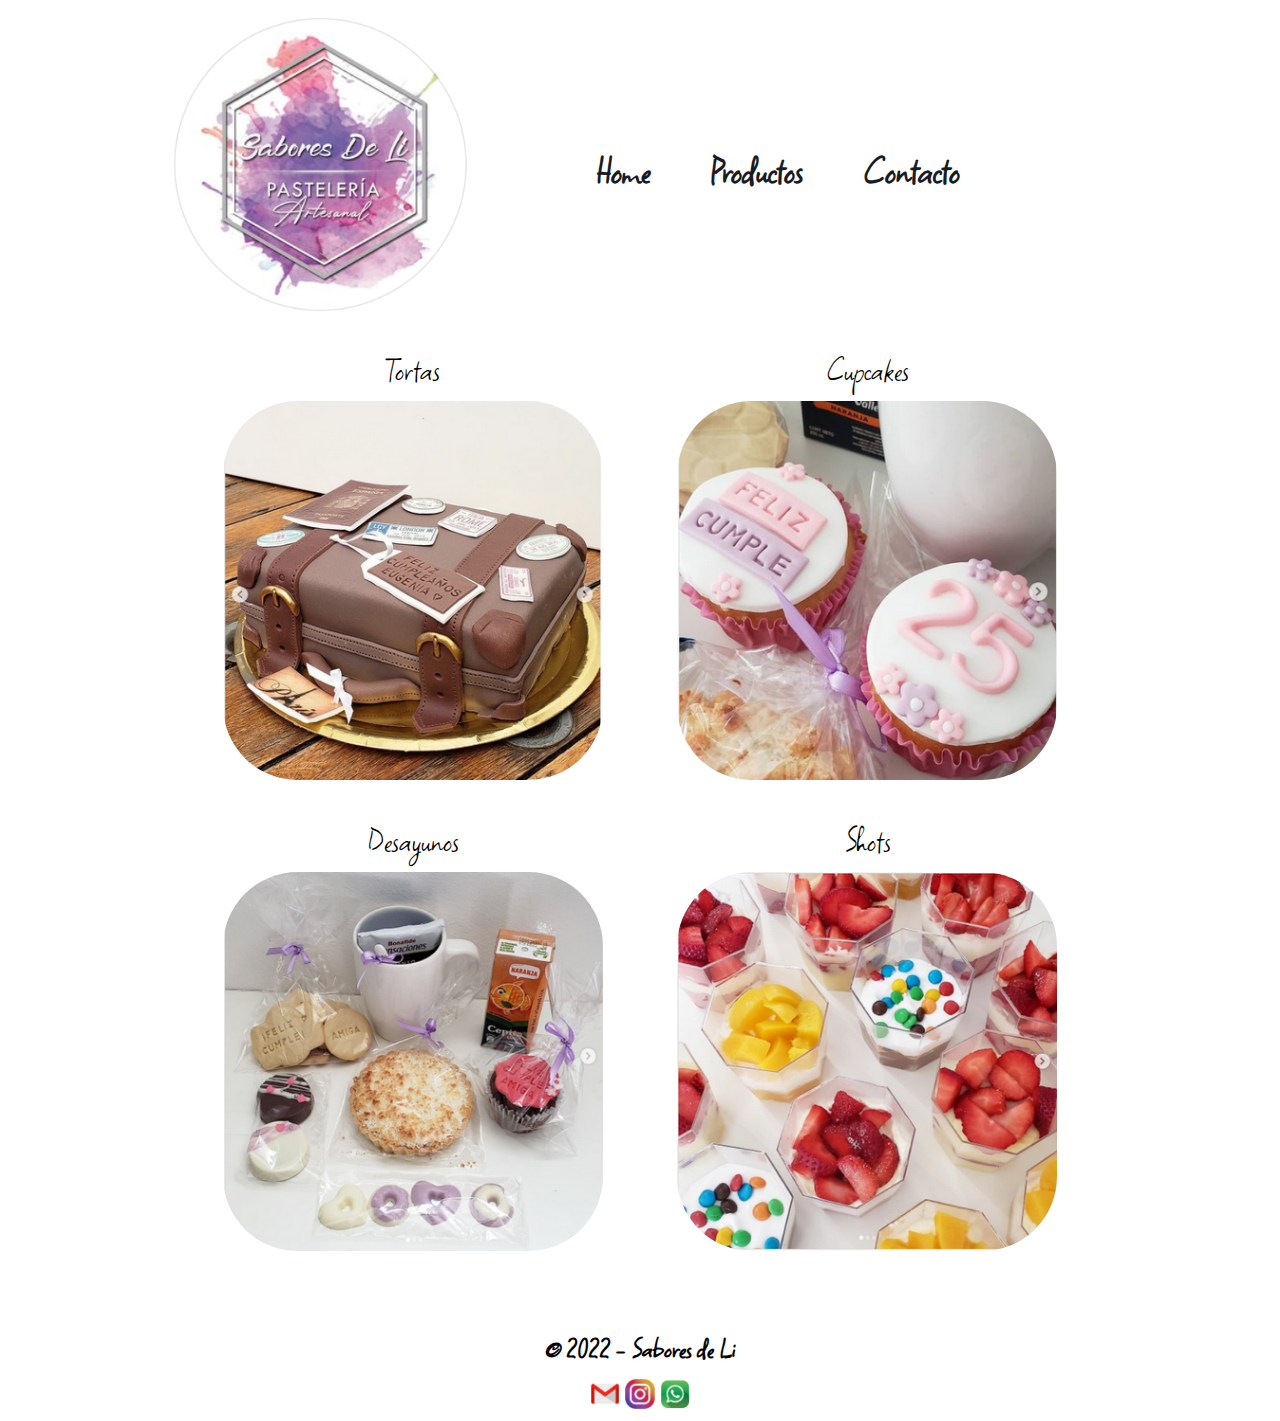
==== index.html @ b252bbd1 "Add files via upload" ====
<!DOCTYPE html>

<html lang="es">
    
    <head>
        <meta charset="UTF-8"> 
        <meta name="viewport" content="width=device-width, initial-scale=1.0">
        <title>Sabores de Li</title>
        <link rel="stylesheet" href="reset.css">
        <link rel="stylesheet" href="style.css">
        <link href="https://fonts.googleapis.com/css2?family=Grape+Nuts&family=Montserrat:wght@300&family=Open+Sans:ital,wght@1,300&family=Square+Peg&display=swap" rel="stylesheet">
    </head>

    <body>

        <div class="caja">
            <header>
                <h1><a href="index.html"><img class="logo" src="img/logo.png"></h1></a>
                    <nav class="menu">
                        <ul>
                            <li><a href="index.html">Home</a></li>
                            <li><a href="">Productos</a>
                                <ul>
                                    <li><a href="tortas.html">Tortas</a></li>
                                    <li><a href="desayunos.html">Desayunos</a></li>
                                    <li><a href="cupcakes.html">Cupcakes</a></li>
                                    <li><a href="shot.html">Shots</a></li>
                                </ul>
                            </li>
                            <li><a href="contacto.html">Contacto</a></li>
                        </ul>
                    </nav>
            </header>
        </div>

            
        <main>
            <div class="productos-en-venta">
                <ul class="productos">
                    <li>Tortas
                        <a href="tortas.html"><img class="foto-productos" src="img/torta_4.png"></a>
                    </li>
                    <li>Cupcakes
                        <a href="cupcakes.html"><img class="foto-productos" src="img/cups_2.png"></a>              
                    </li>
                    <li>Desayunos
                        <a href="desayunos.html"><img class="foto-productos" src="img/desayuno_1.png"></a>     
                    </li>
                    <li>Shots
                        <a href="shot.html"><img class="foto-productos" src="img/shot_3.png"></a>               
                    </li>
                </ul>
            </div>
       </main>
            
        <footer>
            <p>© 2022 - Sabores de Li</p>
            <p class="iconos">
            <a href="mailto:magalimedone@gmail.com" target="_blank"><img class="foto-footer" src="img/mail.png" ></a>
            <a href="https://www.instagram.com/sabores.deli" target="_blank"><img class="foto-footer" src="img/instagram.png"></a>
            <a href="out.html" target="_blank"><img class="foto-footer" src="img/what.png"></a>
            </p>
        </footer>   
    </body>
</html>
---- style.css ----
html {
    box-sizing:border-box;
}

body, header{
    display: block;
}

main {
    text-align: center;
}

body{
    background: #ffffff;
    width: 980px;
    margin:auto;
}

header {
    width: 100%;
}

.caja{
    position: relative;
    margin: 0 10px;
    width:100%;
}

.logo {
    width: 300px;
    margin: 10px 0 0 10px;
    border-color: #ffffff;

}

.menu {
    position: absolute;
    top:150px;
    right:150px;
}

.menu ul {
    display: flex;
    list-style: none;
}

.menu li{
    margin: 0 30px;
}

.menu ul a {
    display:block;
    font-weight: bold;
    text-decoration: none;
    color: #191C26;
    font-size: 42px;
    font-family: 'Square Peg', cursive;
    background-color: white;

}

.menu a:hover {
    color: #ac71a7;
    transition: 0.5s all;
    background-color: white;
}

.menu ul li ul {
    display: none;
    margin:0;
    position:absolute;
}

.menu ul li a:hover + ul, .menu ul li ul:hover {
    display: block;
}


@media only screen and (max-width: 600px) {
    .logo {
        margin: 10px 0 0 350px;
    }
    nav{
        position: static;
        font-family: 'Square Peg', cursive;
        text-align: center;
        margin-bottom: 30px;
    }
}

.productos-en-venta{ /* caja que me contiene todos los productos*/
    width: 100%;
    margin: 20px 0;
    text-align: center;
}

.foto-productos { /*estilo de las fotos incluidas en los productos*/
    width: 90% ;
    box-sizing: border-box;
    border: 2px solid #ffffff;
    border-radius: 20%;
    text-align: center;
    margin: 10px 0;
}

.productos li{
    display: inline-block;
    width: 430px;
    text-align: center;
    box-sizing: border-box;
    border: 2px solid #ffffff;
    border-radius: 10px;
    font-family: 'Square Peg', cursive;
    font-size:35px;
    margin: 10px;
}

.productos li:hover {
    opacity: 0.7;
    font-size:35px;
    width: 435px;
    transition: 0.4s;
}
.productos li:hover h2{
    font-size: 45px;
    opacity: 0.7;
}

/*tortas HTML */
.tortas {
    display: flex;
    width: 980px;
    height: 100%;
    flex-wrap: wrap;
    align-content: center;

}

.foto-tortas {
    width: 300px;
    box-sizing: border-box;
    border: 2px solid #ffffff;
    border-radius: 20%;
    text-align: center;
    margin: 10px;
}

.tortas div:hover {
    transform: scale(1.5);
    transition: 0.3s;
}

/*Formulario de contacto */

form{
    display: inline-block;
    width: 70%;
    text-align: center;
}

form label{
    display: block;
    font-size: 30px;
    margin: 10px;
    font-family: 'Square Peg', cursive;
    font-weight: bold;
}

.input-padron{
    margin: 20px;
    padding: 10px 20px;
    width: 70%;
    font-family: 'Square Peg', cursive;
    font-size: 25px;
    border-radius: 5px;
}

.enviar{
    width: 200px;
    padding: 15px 0;
    font-size: 18px;
    font-weight: bold;
    color:white;
    background: rgb(222, 183, 231);
    border:none;
    border-radius: 5px;
    transition: 1s all;
    cursor:pointer;
    text-align: center;

}

.enviar:hover{
    background: rgb(196, 75, 233);
    transform: scale(1.02);
    transform: skewX(20deg);
}

.mapa{
    display: block;
    font-family: 'Square Peg', cursive;
    border-radius: 5px;
    text-align: center;
    margin-top: 50px;
}

.donde-estamos{
    text-align: center;
    display: block;
    padding: 10px 0;
    font-size: 30px;
    font-family: 'Square Peg', cursive;
    font-weight: bold;

}

footer {
    color: #030405;
    text-align: center;
    bottom: 0;
    font-family: 'Square Peg', cursive;
    font-size: 30px;
    font-weight: bold;
    margin-top: 50px;
  }

.foto-footer{
    padding-top: 15px;
    width: 30px;
    font-size: 10px;
    text-align: center;

  }
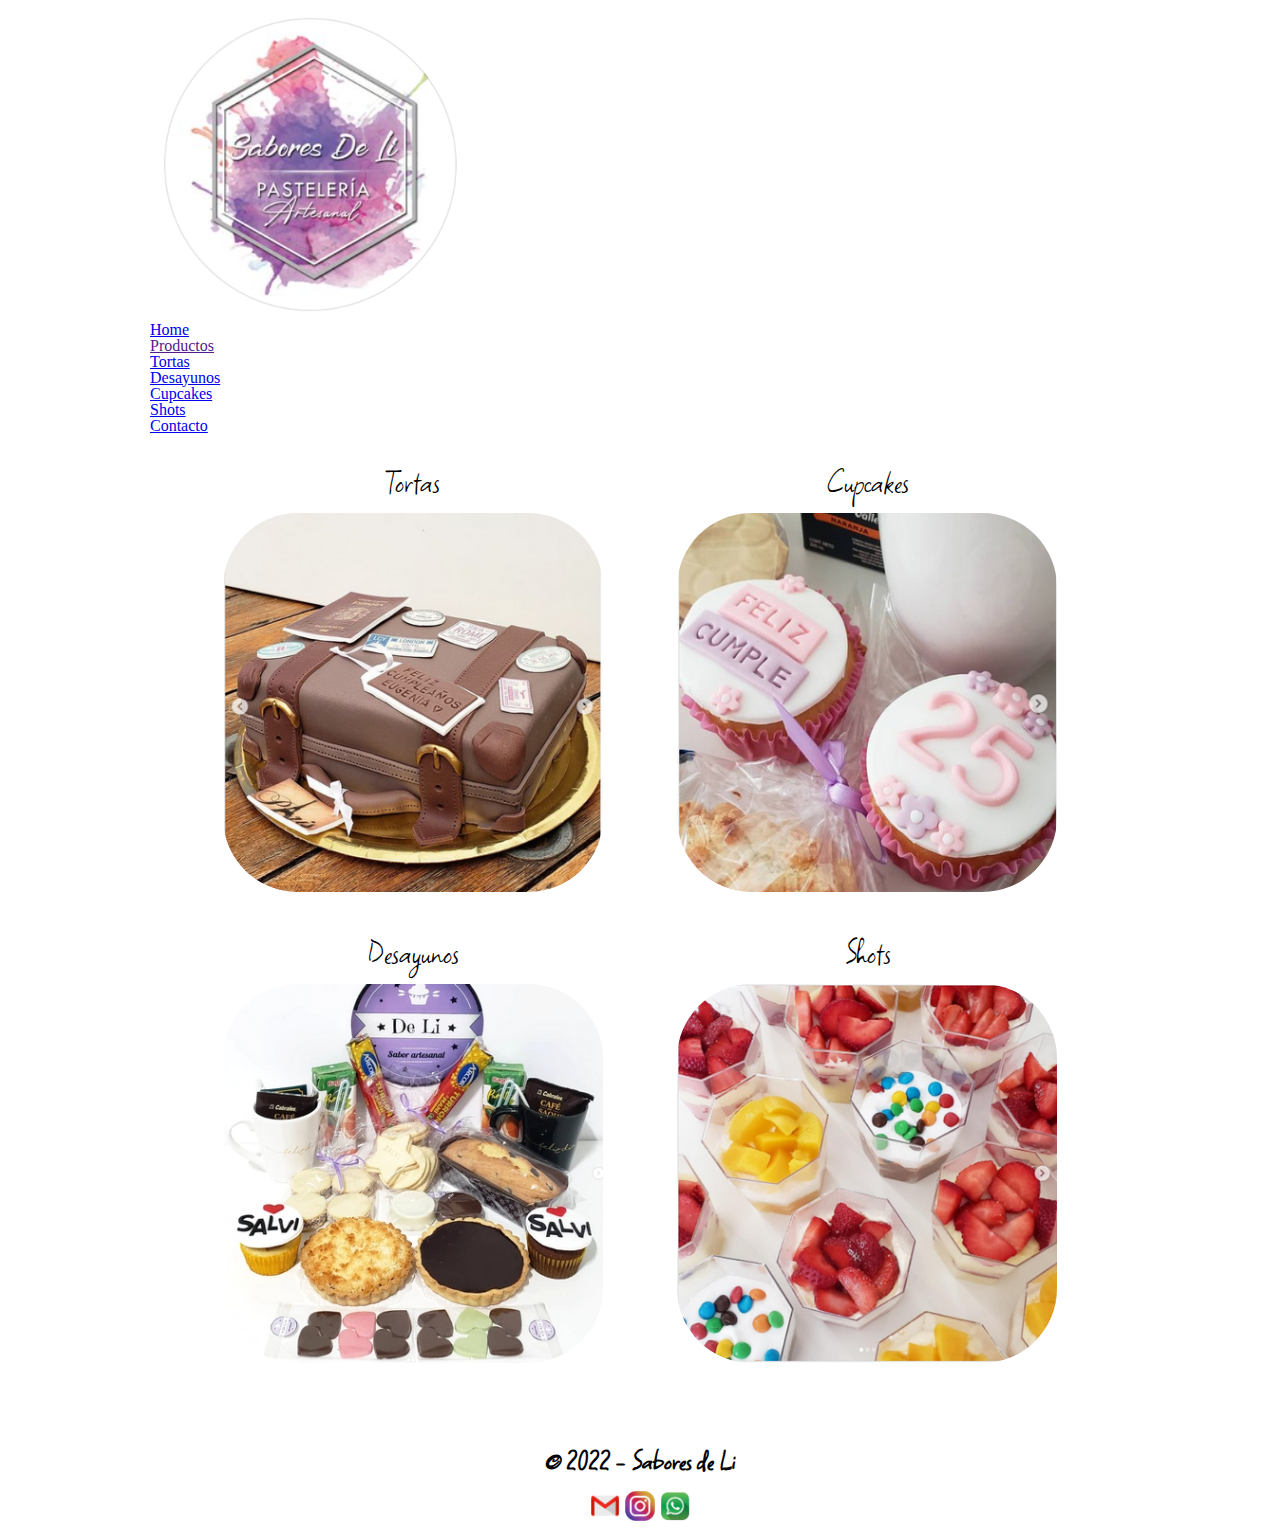
==== commit fad7fd8c: "Update index.html" ====
--- a/index.html
+++ b/index.html
@@ -12,27 +12,21 @@
     </head>
 
     <body>
-
-        <div class="caja">
-            <header>
-                <h1><a href="index.html"><img class="logo" src="img/logo.png"></h1></a>
-                    <nav class="menu">
+        <nav>
+            <div><a href="index.html"><img class="logo" src="img/logo.png"></a></div>
+                <ul>
+                    <li><a href="index.html">Home</a></li>
+                    <li><a href="">Productos</a>
                         <ul>
-                            <li><a href="index.html">Home</a></li>
-                            <li><a href="">Productos</a>
-                                <ul>
-                                    <li><a href="tortas.html">Tortas</a></li>
-                                    <li><a href="desayunos.html">Desayunos</a></li>
-                                    <li><a href="cupcakes.html">Cupcakes</a></li>
-                                    <li><a href="shot.html">Shots</a></li>
-                                </ul>
-                            </li>
-                            <li><a href="contacto.html">Contacto</a></li>
+                            <li><a href="tortas.html">Tortas</a></li>
+                            <li><a href="desayunos.html">Desayunos</a></li>
+                            <li><a href="cupcakes.html">Cupcakes</a></li>
+                            <li><a href="shot.html">Shots</a></li>
                         </ul>
-                    </nav>
-            </header>
-        </div>
-
+                    </li>
+                    <li><a href="contacto.html">Contacto</a></li>
+                </ul>
+        </nav> 
             
         <main>
             <div class="productos-en-venta">
@@ -44,7 +38,7 @@
                         <a href="cupcakes.html"><img class="foto-productos" src="img/cups_2.png"></a>              
                     </li>
                     <li>Desayunos
-                        <a href="desayunos.html"><img class="foto-productos" src="img/desayuno_1.png"></a>     
+                        <a href="desayunos.html"><img class="foto-productos" src="img/desayuno_9.jpg"></a>     
                     </li>
                     <li>Shots
                         <a href="shot.html"><img class="foto-productos" src="img/shot_3.png"></a>               
@@ -62,4 +56,4 @@
             </p>
         </footer>   
     </body>
-</html>+</html>
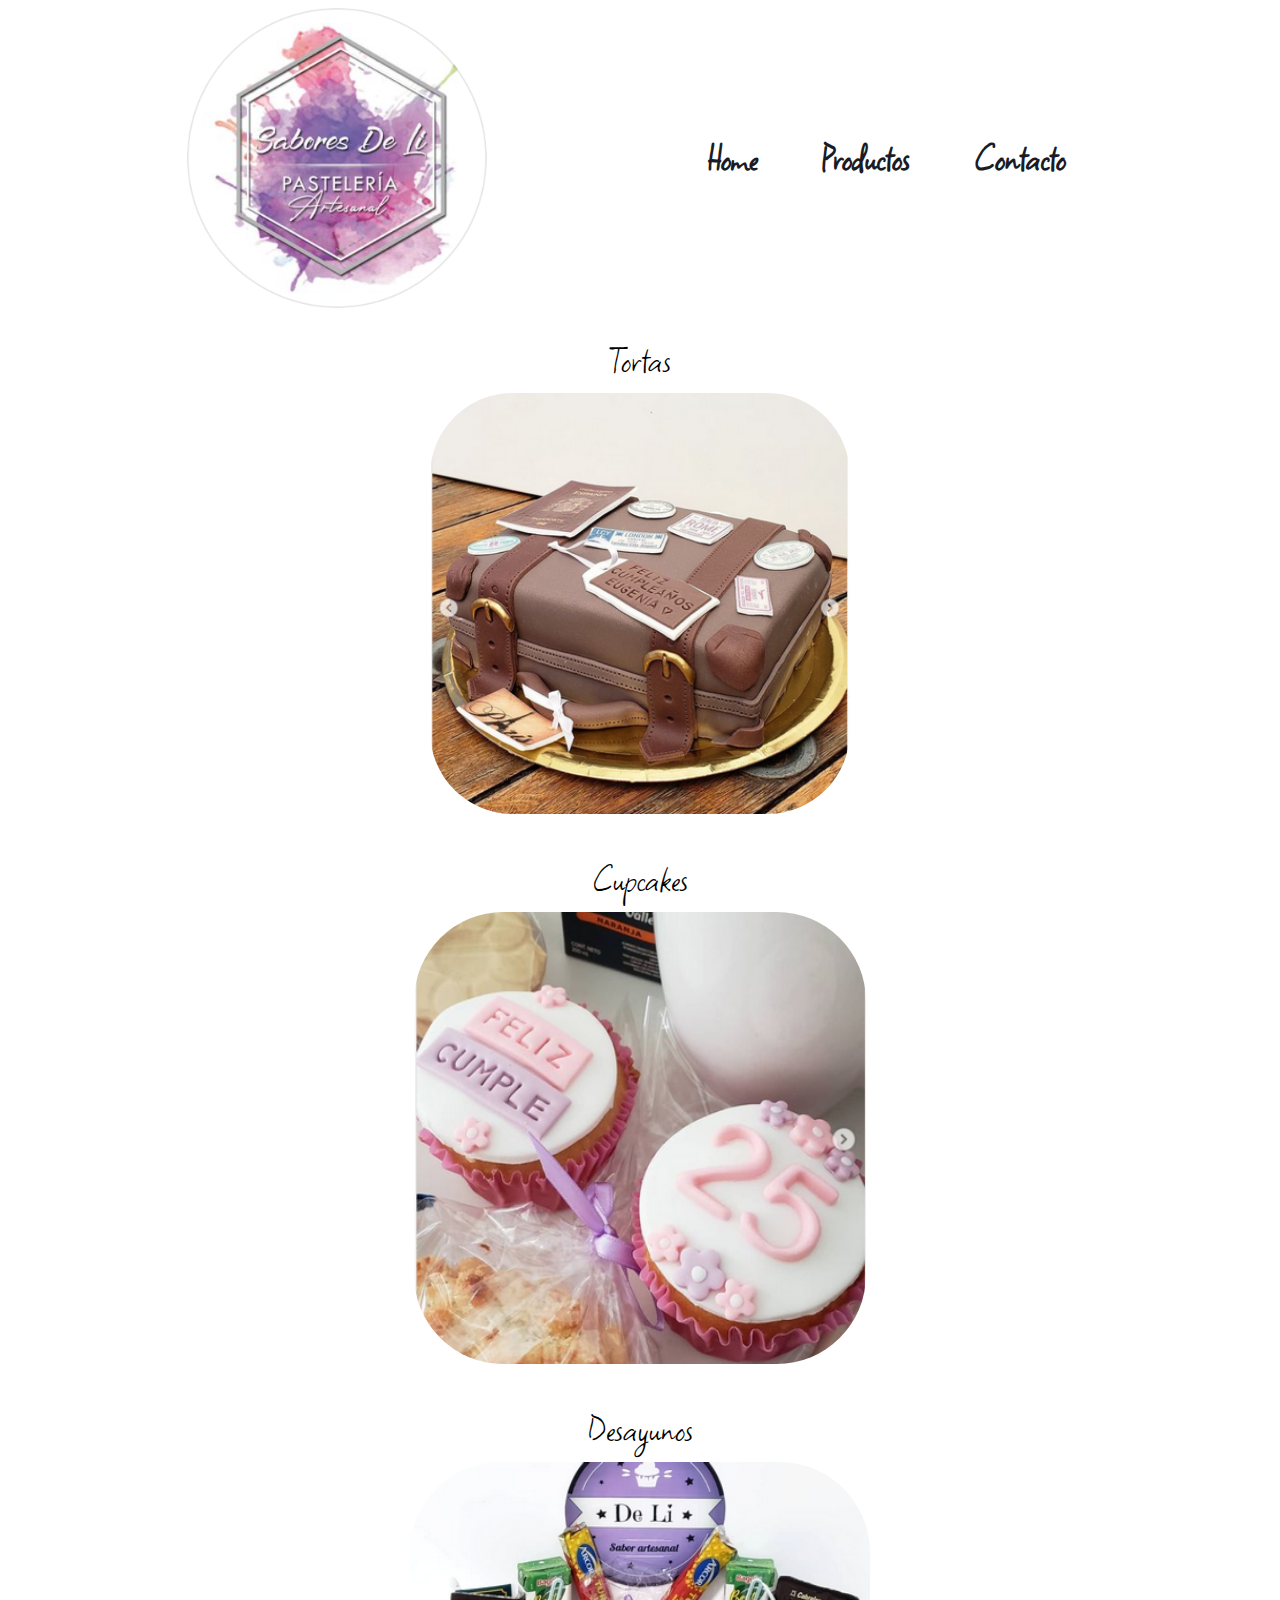
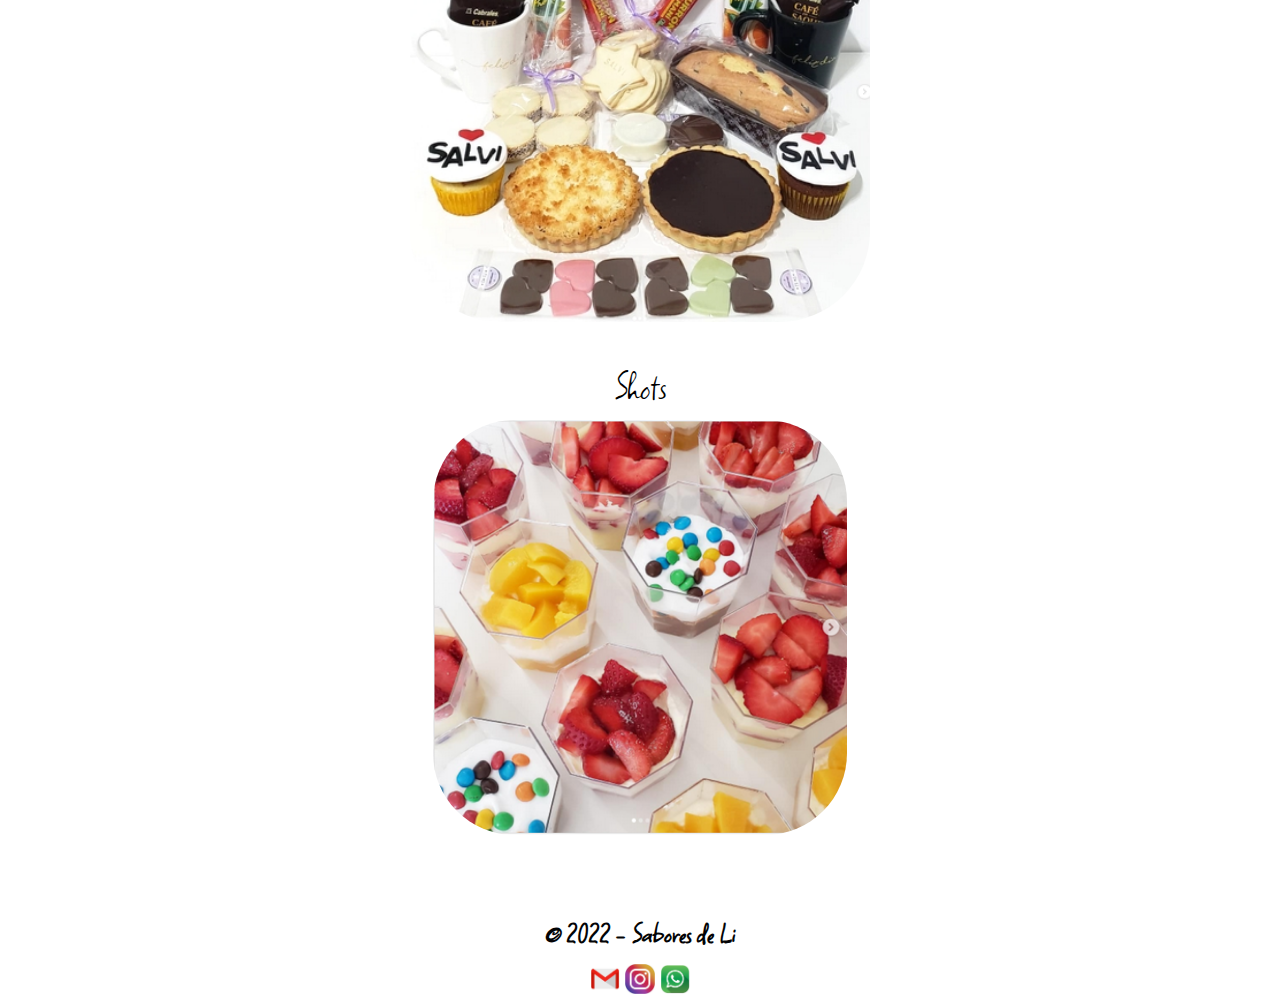
==== commit 321872dc: "Add files via upload" ====
--- a/index.html
+++ b/index.html
@@ -56,4 +56,4 @@
             </p>
         </footer>   
     </body>
-</html>
+</html>--- a/style.css
+++ b/style.css
@@ -12,85 +12,71 @@
 
 body{
     background: #ffffff;
-    width: 980px;
+    width: 80%;
     margin:auto;
 }
 
-header {
-    width: 100%;
-}
-
-.caja{
-    position: relative;
-    margin: 0 10px;
-    width:100%;
+nav{
+    display: flex;
+    flex-wrap: wrap;
+    justify-content: space-around;
 }
 
 .logo {
-    width: 300px;
-    margin: 10px 0 0 10px;
-    border-color: #ffffff;
-
-}
-
-.menu {
-    position: absolute;
-    top:150px;
-    right:150px;
-}
-
-.menu ul {
+    width:80%;
+}
+
+nav ul {
     display: flex;
-    list-style: none;
-}
-
-.menu li{
-    margin: 0 30px;
-}
-
-.menu ul a {
+    align-items: center;
+
+}
+
+nav li{
+    margin: 2rem;
+    text-align: center;
+}
+
+nav ul a {
     display:block;
     font-weight: bold;
     text-decoration: none;
     color: #191C26;
-    font-size: 42px;
+    font-size: 40px;
     font-family: 'Square Peg', cursive;
     background-color: white;
 
 }
 
-.menu a:hover {
+@media only screen and (max-width: 420px) {
+    nav ul a{
+        font-size: 40px;
+        text-align: center;
+    }
+
+}
+
+nav a:hover {
     color: #ac71a7;
     transition: 0.5s all;
     background-color: white;
 }
-
-.menu ul li ul {
+nav ul li ul {
     display: none;
     margin:0;
     position:absolute;
-}
-
-.menu ul li a:hover + ul, .menu ul li ul:hover {
-    display: block;
-}
-
-
-@media only screen and (max-width: 600px) {
-    .logo {
-        margin: 10px 0 0 350px;
-    }
-    nav{
-        position: static;
-        font-family: 'Square Peg', cursive;
-        text-align: center;
-        margin-bottom: 30px;
-    }
-}
+
+}
+
+nav ul li a:hover + ul, nav ul li ul:hover {
+    display: block;
+    background-color: white;
+}
+
 
 .productos-en-venta{ /* caja que me contiene todos los productos*/
     width: 100%;
-    margin: 20px 0;
+    margin: 10px 0;
     text-align: center;
 }
 
@@ -105,44 +91,35 @@
 
 .productos li{
     display: inline-block;
-    width: 430px;
     text-align: center;
     box-sizing: border-box;
     border: 2px solid #ffffff;
     border-radius: 10px;
     font-family: 'Square Peg', cursive;
-    font-size:35px;
+    font-size: 40px;
     margin: 10px;
 }
 
 .productos li:hover {
     opacity: 0.7;
-    font-size:35px;
-    width: 435px;
+    font-size:42px;
+    width: 505px;
     transition: 0.4s;
-}
-.productos li:hover h2{
-    font-size: 45px;
-    opacity: 0.7;
 }
 
 /*tortas HTML */
 .tortas {
     display: flex;
-    width: 980px;
-    height: 100%;
     flex-wrap: wrap;
-    align-content: center;
+    justify-content: space-around;
 
 }
 
 .foto-tortas {
-    width: 300px;
     box-sizing: border-box;
     border: 2px solid #ffffff;
     border-radius: 20%;
-    text-align: center;
-    margin: 10px;
+    margin: 10px 0;
 }
 
 .tortas div:hover {
@@ -160,8 +137,8 @@
 
 form label{
     display: block;
-    font-size: 30px;
-    margin: 10px;
+    font-size: 40px;
+    margin-top: 10px;
     font-family: 'Square Peg', cursive;
     font-weight: bold;
 }
@@ -175,25 +152,26 @@
     border-radius: 5px;
 }
 
-.enviar{
+#enviar{
     width: 200px;
     padding: 15px 0;
-    font-size: 18px;
+    font-size: 40px;
     font-weight: bold;
     color:white;
-    background: rgb(222, 183, 231);
+    background: rgb(138, 19, 165);
     border:none;
     border-radius: 5px;
     transition: 1s all;
     cursor:pointer;
     text-align: center;
-
-}
-
-.enviar:hover{
+    font-family: 'Square Peg', cursive;
+    opacity: 80%;
+}
+
+#enviar:hover{
     background: rgb(196, 75, 233);
     transform: scale(1.02);
-    transform: skewX(20deg);
+    transform: skewX(10deg);
 }
 
 .mapa{
@@ -208,10 +186,9 @@
     text-align: center;
     display: block;
     padding: 10px 0;
-    font-size: 30px;
-    font-family: 'Square Peg', cursive;
-    font-weight: bold;
-
+    font-size: 40px;
+    font-family: 'Square Peg', cursive;
+    font-weight: bold;
 }
 
 footer {
@@ -222,12 +199,11 @@
     font-size: 30px;
     font-weight: bold;
     margin-top: 50px;
-  }
+}
 
 .foto-footer{
     padding-top: 15px;
     width: 30px;
     font-size: 10px;
     text-align: center;
-
-  }+}